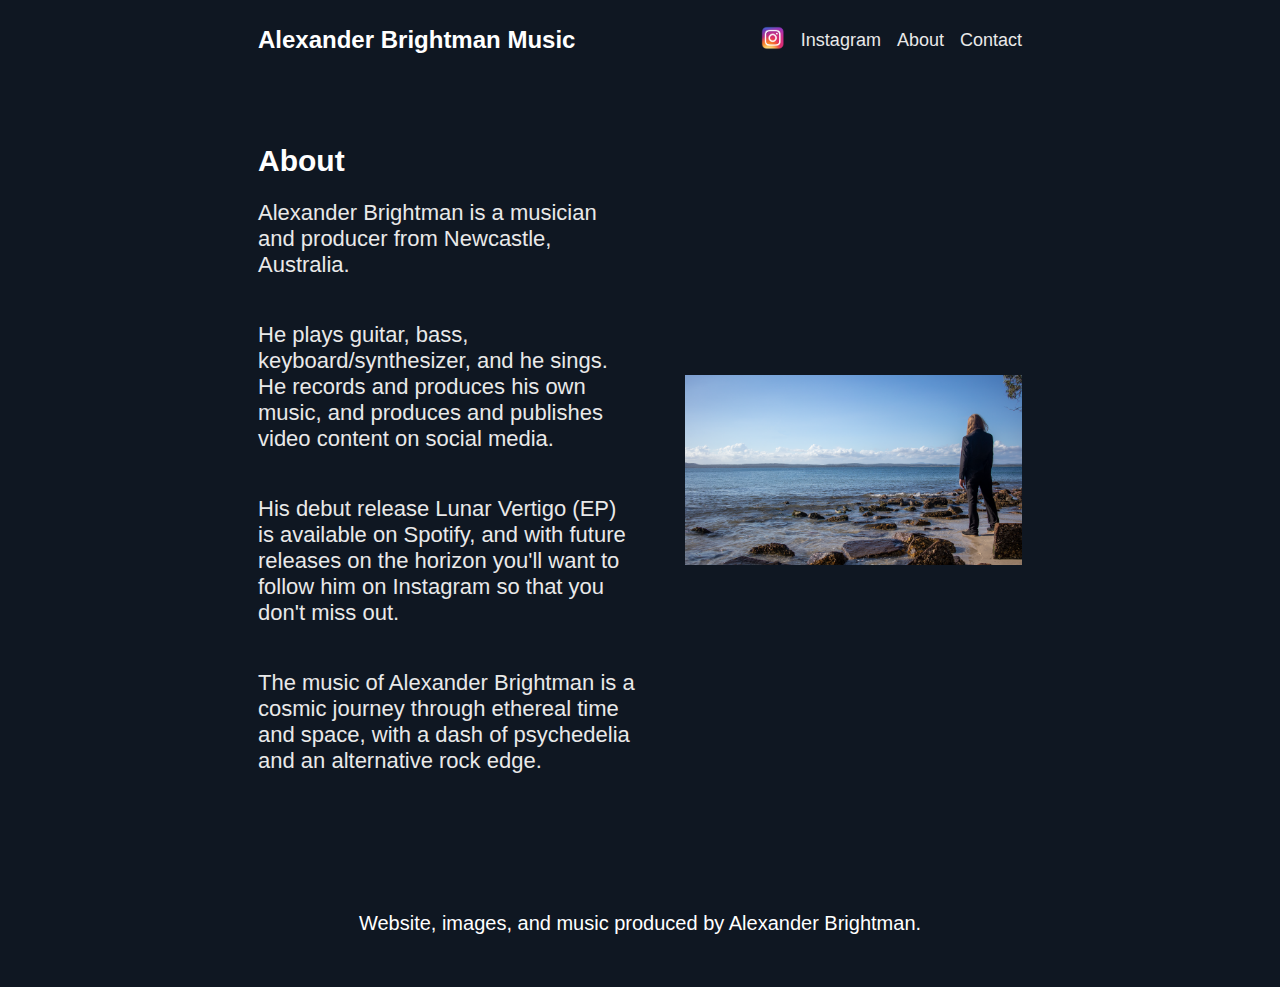
==== pages/about.html @ 98c9ce2a "Feat: Add head metadata to all html pages" ====
<!DOCTYPE html>
<html lang="en">
    <head>
        <title>About</title>
        <meta charset="utf-8">
        <link rel="stylesheet" href="styles-pages.css">
        <meta property="og:image" content="images/Lunar-Vertigo-Art-prod-Brightman.png">
        <meta property="og:title" content="Alexander Brightman Music">
        <meta property="og:description" content="About">
        <meta property="og:url" content="https://thebrightman468.github.io/musician-landing-page/pages/about.html">
    </head>
    <body>
        <div class="header-container">
            <div class="header-top">
                <p><a href="../index.html" class="header-title" class="hyperlink">Alexander Brightman Music</a></p>
                <ul>
                    <li><img src="../images/IG-Thumbnail.png" alt="Check out my" class="instagram-thumbnail"></li>
                    <li><a href="https://www.instagram.com/alexanderbrightmanmusic/" class="hyperlink">Instagram</a></li>
                    <li><a href="about.html" class="hyperlink">About</a></li>
                    <li><a href="contact.html" class="hyperlink">Contact</a></li>
                </ul>
            </div>
            <div class="header-body">
              <div class="header-content">
                <h1>About</h1>
                <p class="artist-about">Alexander Brightman is a musician and producer from Newcastle, Australia.</p>
                <p class="artist-about">He plays guitar, bass, keyboard/synthesizer, and he sings. He records and produces his own music, and produces and publishes video content on social media.</p>
                <p class="artist-about">His debut release Lunar Vertigo (EP) is available on Spotify, and with future releases on the horizon you'll want to follow him on Instagram so that you don't miss out.</p>
                <p class="artist-about">The music of Alexander Brightman is a cosmic journey through ethereal time and space, with a dash of psychedelia and an alternative rock edge.</p>
              </div> 
            <img src="../images/About-Page-prod-Brightman.png" alt="Alexander Brightman" class="image-header">
        </div>
        <div class="footer">
            <p>Website, images, and music produced by Alexander Brightman.</p>
        </div>
    </body>
---- pages/styles-pages.css ----
body {
    display: flex;
    flex-direction: column;
    font-family: Verdana, Arial, sans-serif;
    font-size: 18px;
    color: #e9e9e9;
    background-color: #0f1722;
}

.header-container {
    display: flex;
    flex-direction: column;
    padding-left: 250px;
    padding-right: 250px;
    overflow: hidden;
}

.header-top {
    display: flex;
    justify-content: space-between;
    align-items: center;
}

.header-title {
    font-size: 24px;
    color: #ffffff;
    font-weight: 600;
    padding-right: 24px;
    white-space: nowrap;
    text-decoration: none;
}

ul {
    display: flex;
    justify-content: space-between;
    align-items: center;
    padding-left: 0;
    margin-top: 0;
    margin-bottom: 0;
    gap: 16px;
    list-style-type: none;
}

.instagram-thumbnail {
    width: 24x;
    height: 24px;
}

.header-body {
    display: flex;
    justify-content: space-between;
    align-items: center;
    margin-top: 72px;
    margin-bottom: 72px;
}

h1 {
    margin-top: 0;
    margin-bottom: 0;
    font-size: 30px;
    font-weight: 900;
    color: #ffffff;
}

.image-header {
    width: 600px;
    max-width: 800px;
    min-width: 250px;
    height: auto;
    flex: auto;
    margin-left: 48px;
}

.artist-bio {
    min-width: 28ch;
}

.artist-about {
    max-width: 55ch;
    min-width: 25ch;
    font-size: 22px;
}

.button-link {
    text-decoration: none;
    font-size: 18px;
    font-weight: 600;
    color: #000000;
}

.button-header {
    background-color: #2893f7;
    padding: 12px;
    border-radius: 10px;
    border: #000000;
}

.hyperlink {
    text-decoration: none;
    color: #e9e9e9;
}

.header-content {
    display: flex;
    flex-direction: column;
    justify-content: space-between;
    align-items: flex-start;
}

.footer {
    display: flex;
    justify-content: center;
    align-items: center;
    background-color: #0f1722;
    padding: 24px;
}

.footer p {
    color: #ffffff;
    font-size: 20px;
    white-space: nowrap;
}
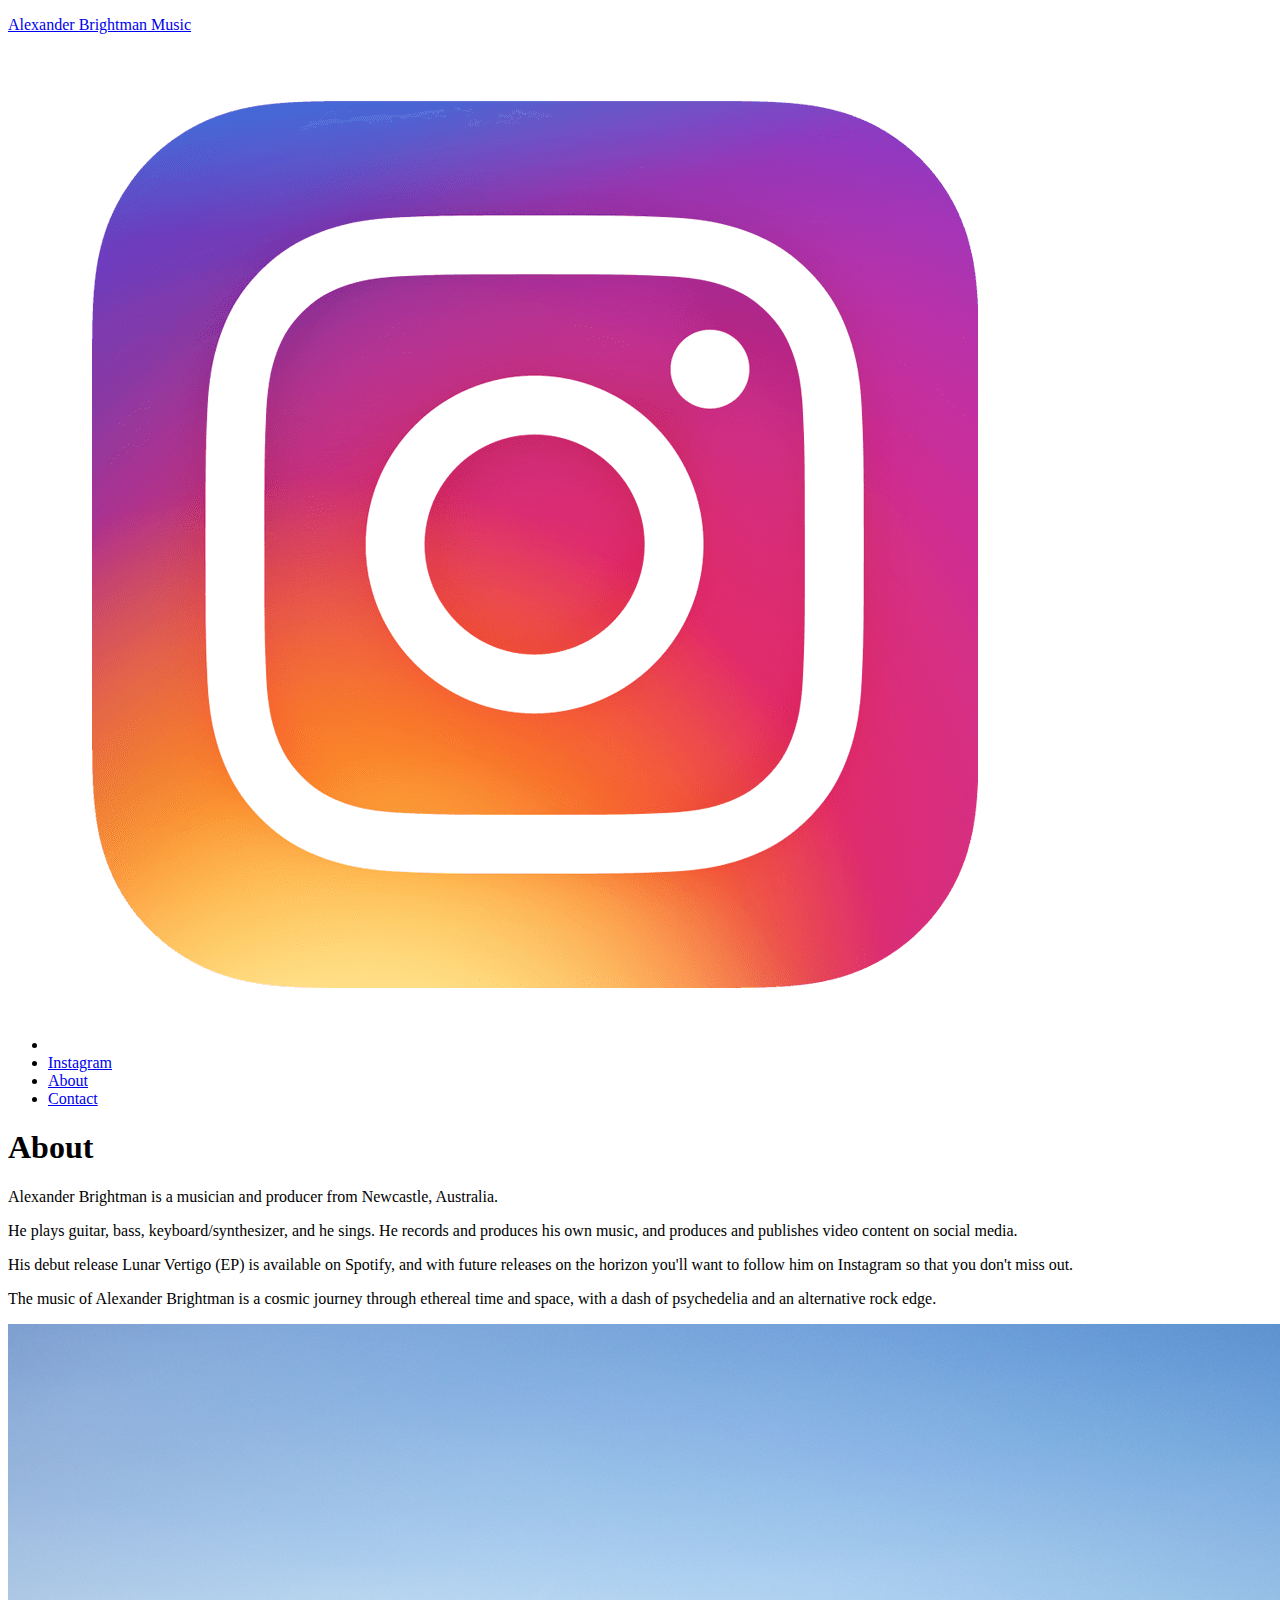
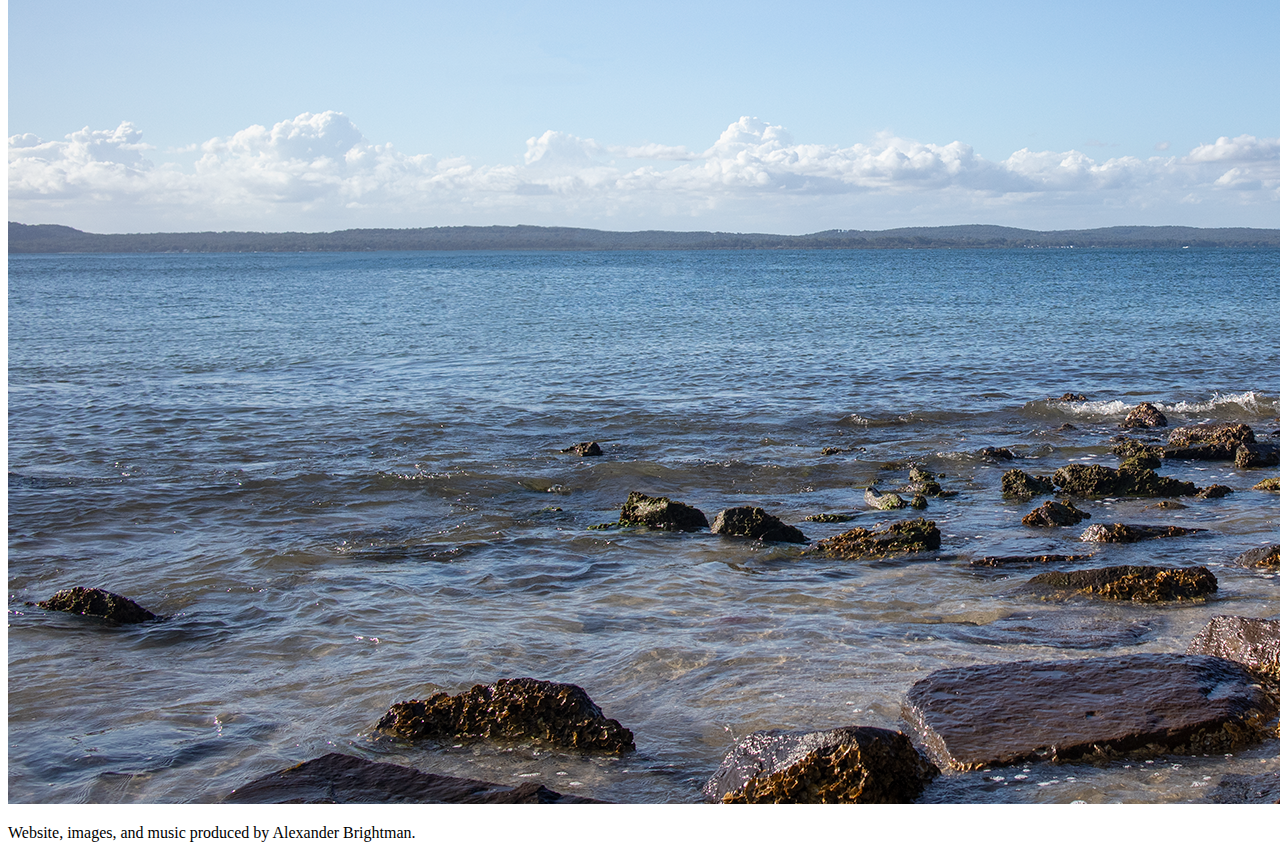
==== commit 5146ed24: "Change: Change order of <head> elements" ====
--- a/pages/about.html
+++ b/pages/about.html
@@ -1,13 +1,13 @@
 <!DOCTYPE html>
 <html lang="en">
     <head>
+        <meta charset="utf-8">
         <title>About</title>
-        <meta charset="utf-8">
-        <link rel="stylesheet" href="styles-pages.css">
-        <meta property="og:image" content="images/Lunar-Vertigo-Art-prod-Brightman.png">
+        <meta property="og:image" content="~/images/Metadata-Thumbnail.jpg">
         <meta property="og:title" content="Alexander Brightman Music">
         <meta property="og:description" content="About">
         <meta property="og:url" content="https://thebrightman468.github.io/musician-landing-page/pages/about.html">
+        <link rel="stylesheet" href="styles.css">
     </head>
     <body>
         <div class="header-container">
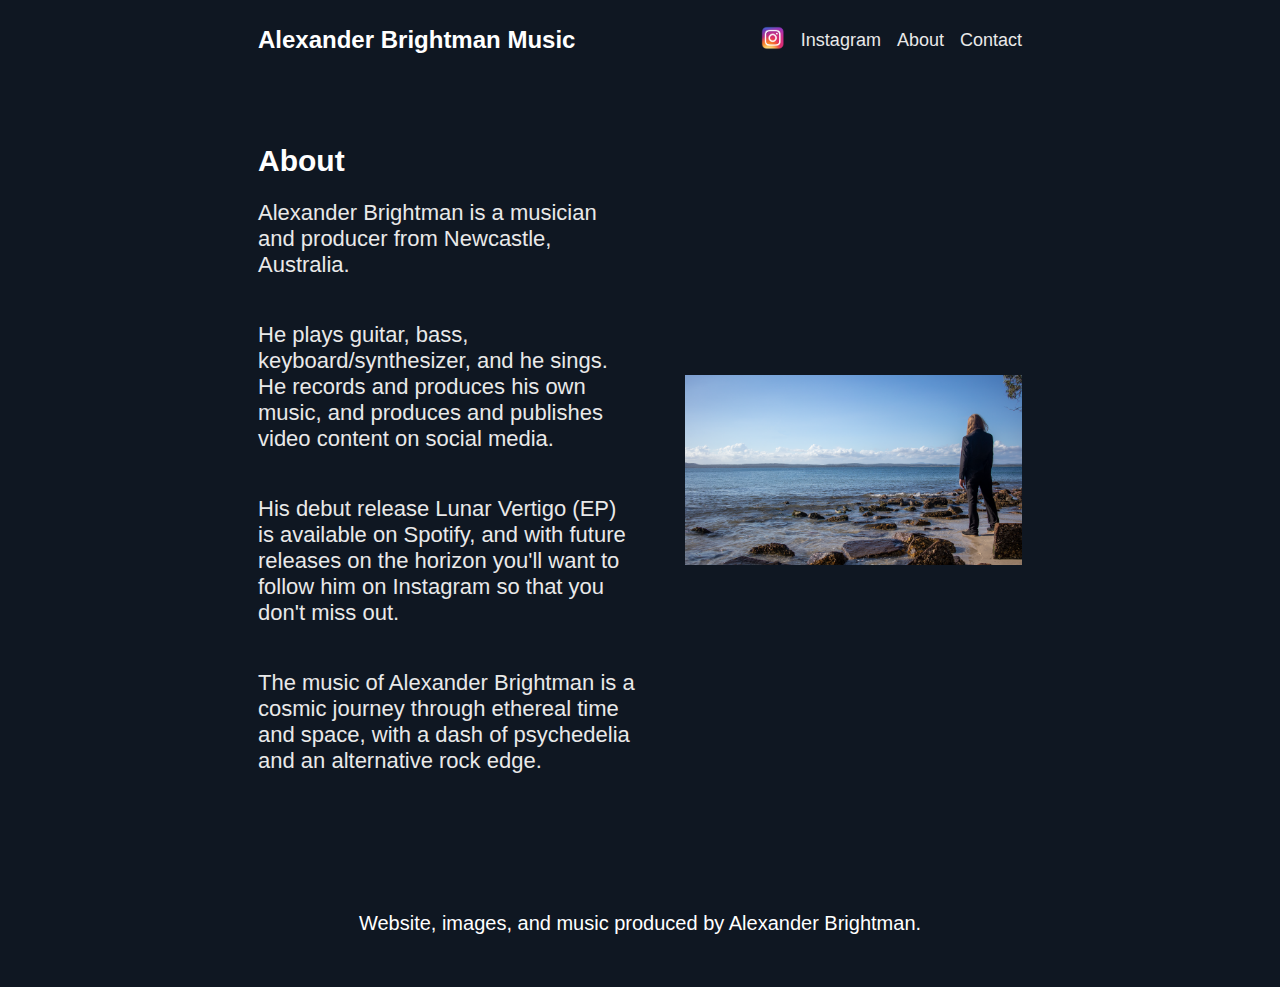
==== commit df70122f: "Fix: Fix typo in styles-pages.css link" ====
--- a/pages/about.html
+++ b/pages/about.html
@@ -7,7 +7,7 @@
         <meta property="og:title" content="Alexander Brightman Music">
         <meta property="og:description" content="About">
         <meta property="og:url" content="https://thebrightman468.github.io/musician-landing-page/pages/about.html">
-        <link rel="stylesheet" href="styles.css">
+        <link rel="stylesheet" href="styles-pages.css">
     </head>
     <body>
         <div class="header-container">
--- a/pages/styles-pages.css
+++ b/pages/styles-pages.css
@@ -0,0 +1,122 @@
+body {
+    display: flex;
+    flex-direction: column;
+    font-family: Verdana, Arial, sans-serif;
+    font-size: 18px;
+    color: #e9e9e9;
+    background-color: #0f1722;
+}
+
+.header-container {
+    display: flex;
+    flex-direction: column;
+    padding-left: 250px;
+    padding-right: 250px;
+    overflow: hidden;
+}
+
+.header-top {
+    display: flex;
+    justify-content: space-between;
+    align-items: center;
+}
+
+.header-title {
+    font-size: 24px;
+    color: #ffffff;
+    font-weight: 600;
+    padding-right: 24px;
+    white-space: nowrap;
+    text-decoration: none;
+}
+
+ul {
+    display: flex;
+    justify-content: space-between;
+    align-items: center;
+    padding-left: 0;
+    margin-top: 0;
+    margin-bottom: 0;
+    gap: 16px;
+    list-style-type: none;
+}
+
+.instagram-thumbnail {
+    width: 24x;
+    height: 24px;
+}
+
+.header-body {
+    display: flex;
+    justify-content: space-between;
+    align-items: center;
+    margin-top: 72px;
+    margin-bottom: 72px;
+}
+
+h1 {
+    margin-top: 0;
+    margin-bottom: 0;
+    font-size: 30px;
+    font-weight: 900;
+    color: #ffffff;
+}
+
+.image-header {
+    width: 600px;
+    max-width: 800px;
+    min-width: 250px;
+    height: auto;
+    flex: auto;
+    margin-left: 48px;
+}
+
+.artist-bio {
+    min-width: 28ch;
+}
+
+.artist-about {
+    max-width: 55ch;
+    min-width: 25ch;
+    font-size: 22px;
+}
+
+.button-link {
+    text-decoration: none;
+    font-size: 18px;
+    font-weight: 600;
+    color: #000000;
+}
+
+.button-header {
+    background-color: #2893f7;
+    padding: 12px;
+    border-radius: 10px;
+    border: #000000;
+}
+
+.hyperlink {
+    text-decoration: none;
+    color: #e9e9e9;
+}
+
+.header-content {
+    display: flex;
+    flex-direction: column;
+    justify-content: space-between;
+    align-items: flex-start;
+}
+
+.footer {
+    display: flex;
+    justify-content: center;
+    align-items: center;
+    background-color: #0f1722;
+    padding: 24px;
+}
+
+.footer p {
+    color: #ffffff;
+    font-size: 20px;
+    white-space: nowrap;
+}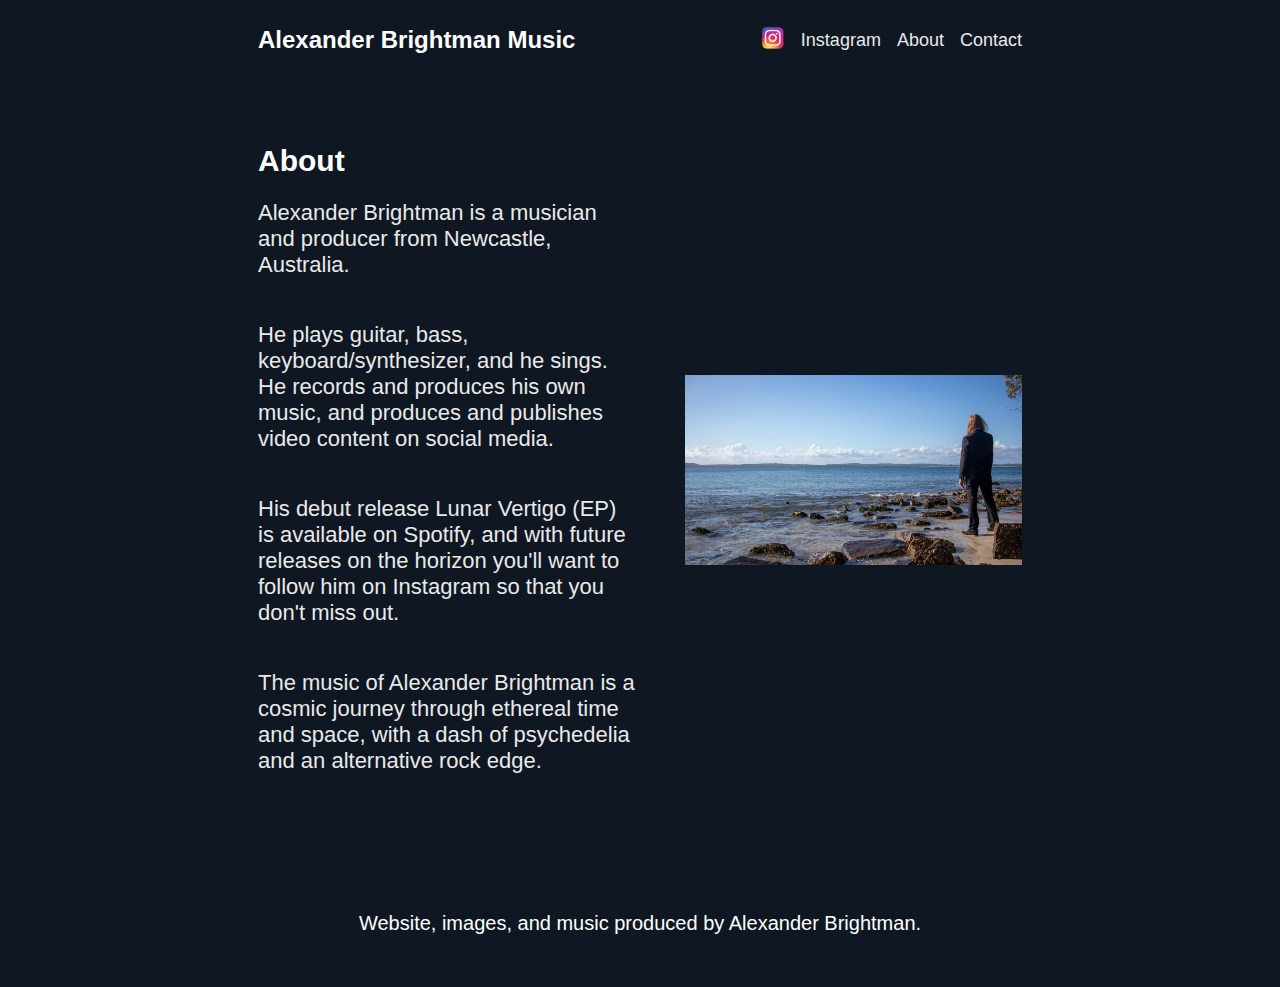
==== commit 68b4a8bf: "Fix: Change file extensions in html" ====
--- a/pages/about.html
+++ b/pages/about.html
@@ -28,7 +28,7 @@
                 <p class="artist-about">His debut release Lunar Vertigo (EP) is available on Spotify, and with future releases on the horizon you'll want to follow him on Instagram so that you don't miss out.</p>
                 <p class="artist-about">The music of Alexander Brightman is a cosmic journey through ethereal time and space, with a dash of psychedelia and an alternative rock edge.</p>
               </div> 
-            <img src="../images/About-Page-prod-Brightman.png" alt="Alexander Brightman" class="image-header">
+            <img src="../images/About-Page-prod-Brightman.jpeg" alt="Alexander Brightman" class="image-header">
         </div>
         <div class="footer">
             <p>Website, images, and music produced by Alexander Brightman.</p>
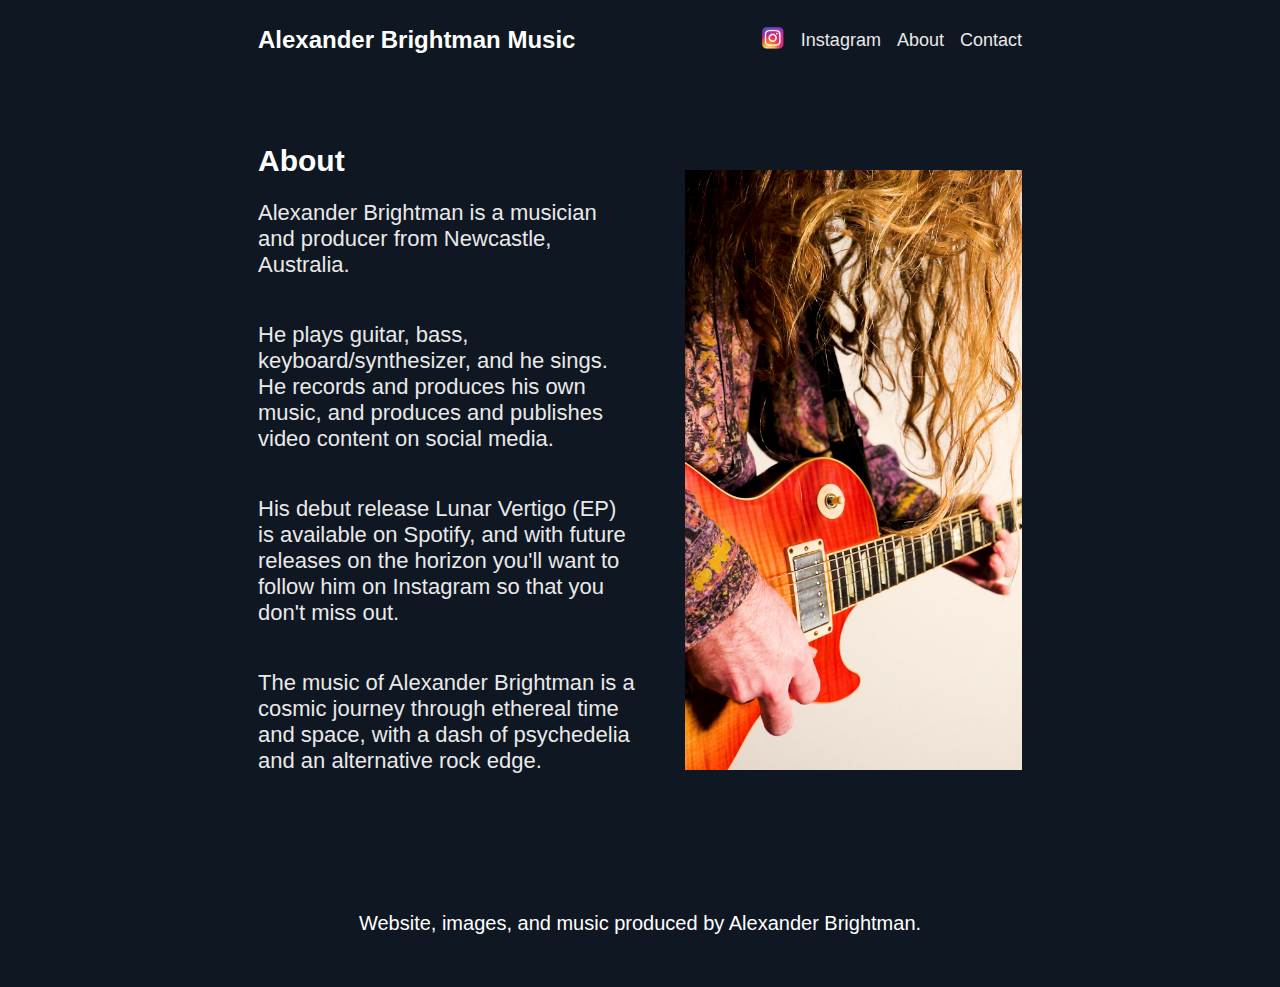
==== commit a4baa4a0: "Change: Add img then add img src to about.html" ====
--- a/pages/about.html
+++ b/pages/about.html
@@ -28,7 +28,7 @@
                 <p class="artist-about">His debut release Lunar Vertigo (EP) is available on Spotify, and with future releases on the horizon you'll want to follow him on Instagram so that you don't miss out.</p>
                 <p class="artist-about">The music of Alexander Brightman is a cosmic journey through ethereal time and space, with a dash of psychedelia and an alternative rock edge.</p>
               </div> 
-            <img src="../images/About-Page-prod-Brightman.jpeg" alt="Alexander Brightman" class="image-header">
+            <img src="../images/About-Page-Guitar-prod-Brightman.jpeg" alt="Alexander Brightman" class="image-header">
         </div>
         <div class="footer">
             <p>Website, images, and music produced by Alexander Brightman.</p>
--- a/pages/styles-pages.css
+++ b/pages/styles-pages.css
@@ -1,6 +1,13 @@
+html {
+    display: flex;
+    flex-direction: column;
+    justify-content: space-between;
+}
+
 body {
     display: flex;
     flex-direction: column;
+    justify-content: space-between;
     font-family: Verdana, Arial, sans-serif;
     font-size: 18px;
     color: #e9e9e9;
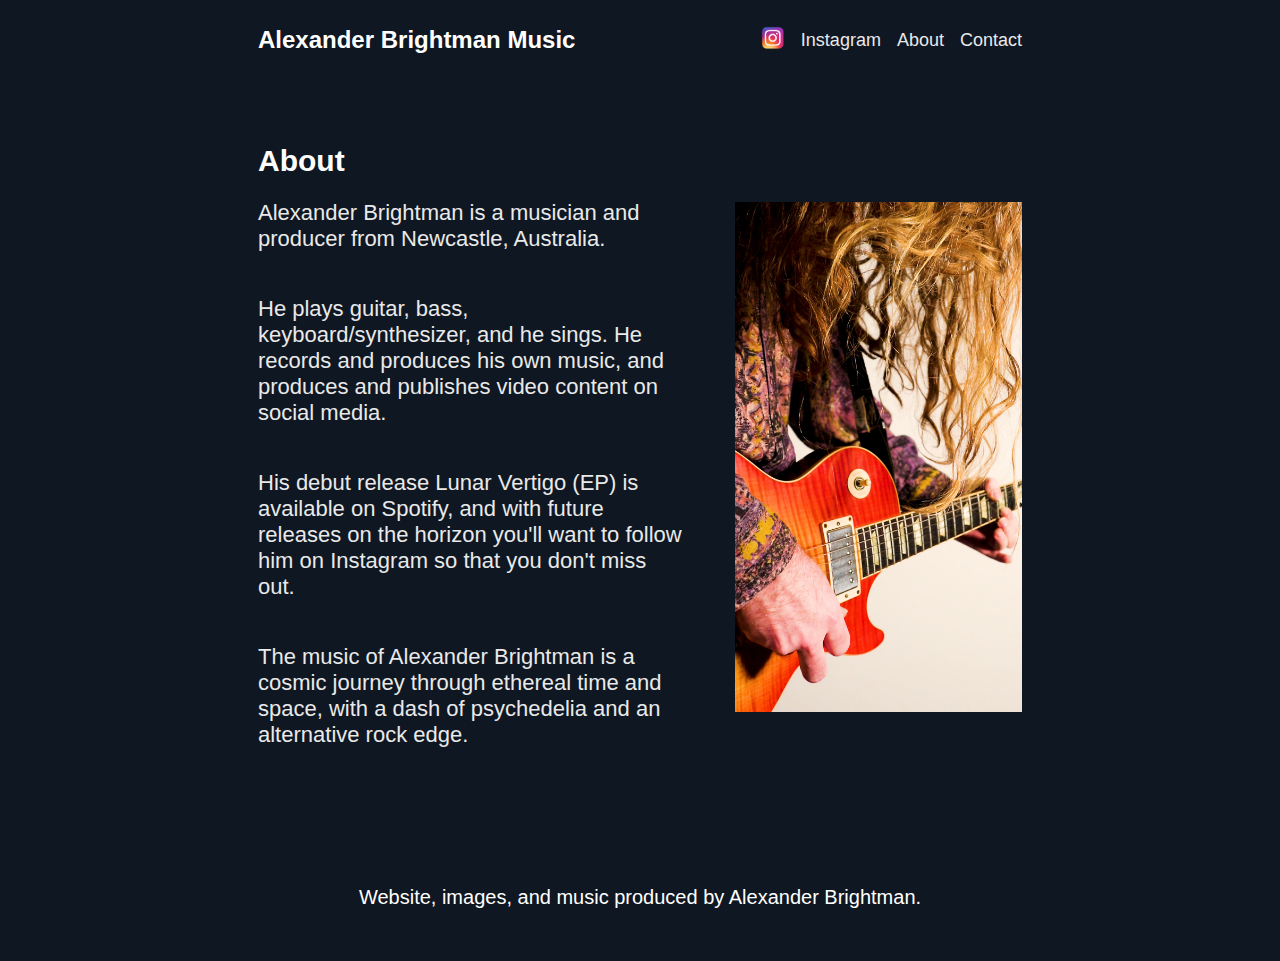
==== commit 04591257: "Change: Add class & css dec. block to about page" ====
--- a/pages/about.html
+++ b/pages/about.html
@@ -28,7 +28,7 @@
                 <p class="artist-about">His debut release Lunar Vertigo (EP) is available on Spotify, and with future releases on the horizon you'll want to follow him on Instagram so that you don't miss out.</p>
                 <p class="artist-about">The music of Alexander Brightman is a cosmic journey through ethereal time and space, with a dash of psychedelia and an alternative rock edge.</p>
               </div> 
-            <img src="../images/About-Page-Guitar-prod-Brightman.jpeg" alt="Alexander Brightman" class="image-header">
+            <img src="../images/About-Page-Guitar-prod-Brightman.jpeg" alt="Alexander Brightman" class="about-image">
         </div>
         <div class="footer">
             <p>Website, images, and music produced by Alexander Brightman.</p>
--- a/pages/styles-pages.css
+++ b/pages/styles-pages.css
@@ -78,6 +78,15 @@
     margin-left: 48px;
 }
 
+.about-image {
+    width: 450px;
+    max-width: 500px;
+    min-width: 250px;
+    height: auto;
+    flex: auto;
+    margin-left: 48px;
+}
+
 .artist-bio {
     min-width: 28ch;
 }
